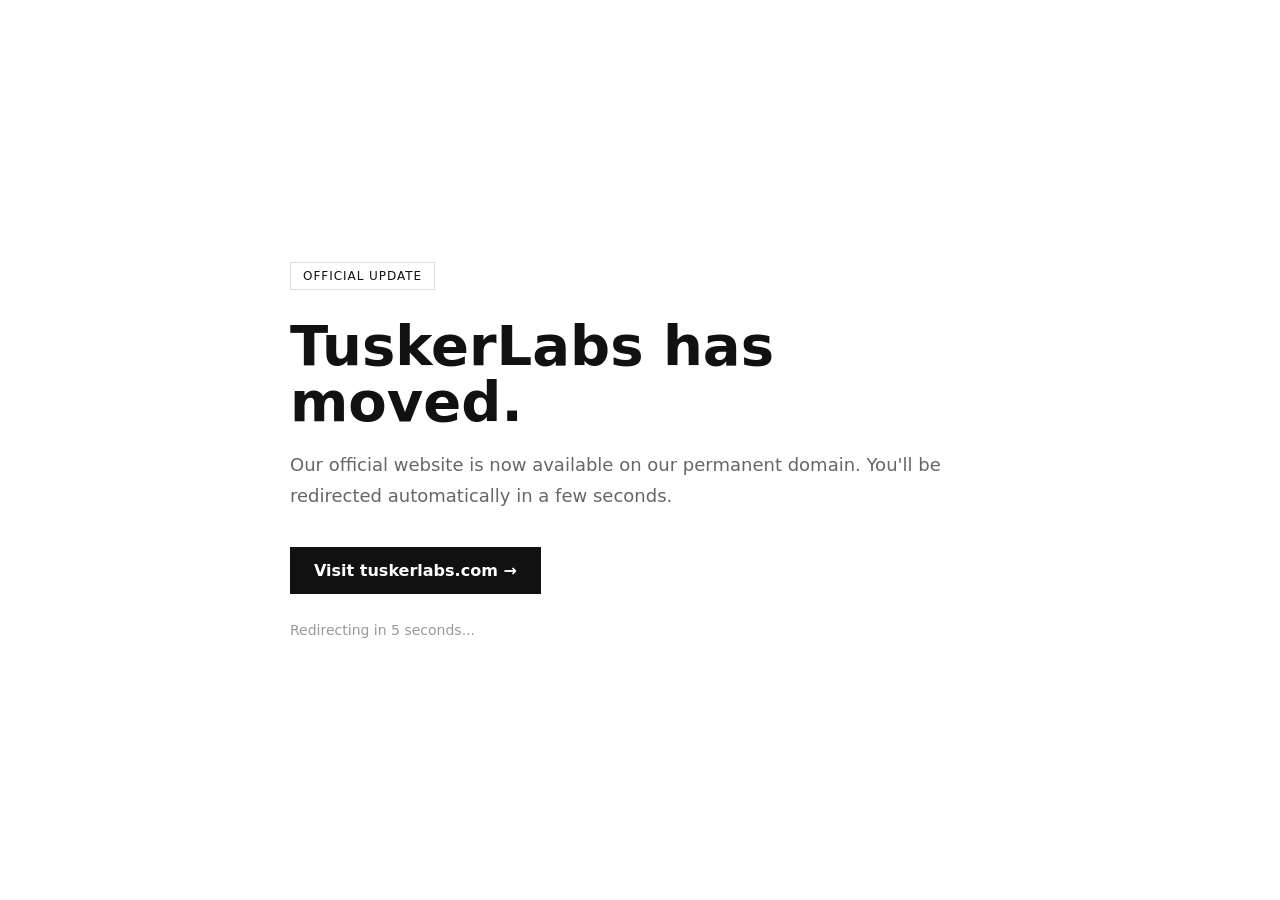
==== render-redirect/index.html @ eae3a513 "Add redirect notice for TuskerLabs website move This HTML file provides a redirect notice for users," ====
<!DOCTYPE html>
<html lang="en">
<head>
<meta charset="UTF-8">
<meta name="viewport" content="width=device-width, initial-scale=1">

<title>TuskerLabs has moved</title>

<meta http-equiv="refresh" content="5;url=https://tuskerlabs.com">

<style>
*{
    margin:0;
    padding:0;
    box-sizing:border-box;
}

body{
    font-family:Inter,system-ui,-apple-system,BlinkMacSystemFont,"Segoe UI",sans-serif;
    background:#ffffff;
    color:#111111;
    display:flex;
    justify-content:center;
    align-items:center;
    min-height:100vh;
    padding:32px;
}

.container{
    max-width:700px;
    width:100%;
}

.badge{
    display:inline-block;
    padding:6px 12px;
    border:1px solid #ddd;
    font-size:12px;
    letter-spacing:.08em;
    text-transform:uppercase;
    margin-bottom:28px;
}

h1{
    font-size:56px;
    line-height:1;
    font-weight:700;
    margin-bottom:20px;
}

p{
    color:#666;
    font-size:18px;
    line-height:1.7;
    margin-bottom:36px;
}

a.button{
    display:inline-flex;
    align-items:center;
    justify-content:center;
    padding:14px 24px;
    background:#111;
    color:white;
    text-decoration:none;
    font-weight:600;
}

a.button:hover{
    background:#000;
}

.small{
    margin-top:28px;
    font-size:14px;
    color:#999;
}

.small a{
    color:#111;
}

@media(max-width:640px){

h1{
    font-size:38px;
}

p{
    font-size:16px;
}

}
</style>
</head>

<body>

<div class="container">

<div class="badge">
Official Update
</div>

<h1>
TuskerLabs has moved.
</h1>

<p>
Our official website is now available on our permanent domain.
You'll be redirected automatically in a few seconds.
</p>

<a class="button" href="https://tuskerlabs.com">
Visit tuskerlabs.com →
</a>

<div class="small">
Redirecting in 5 seconds...
</div>

</div>

</body>
</html>
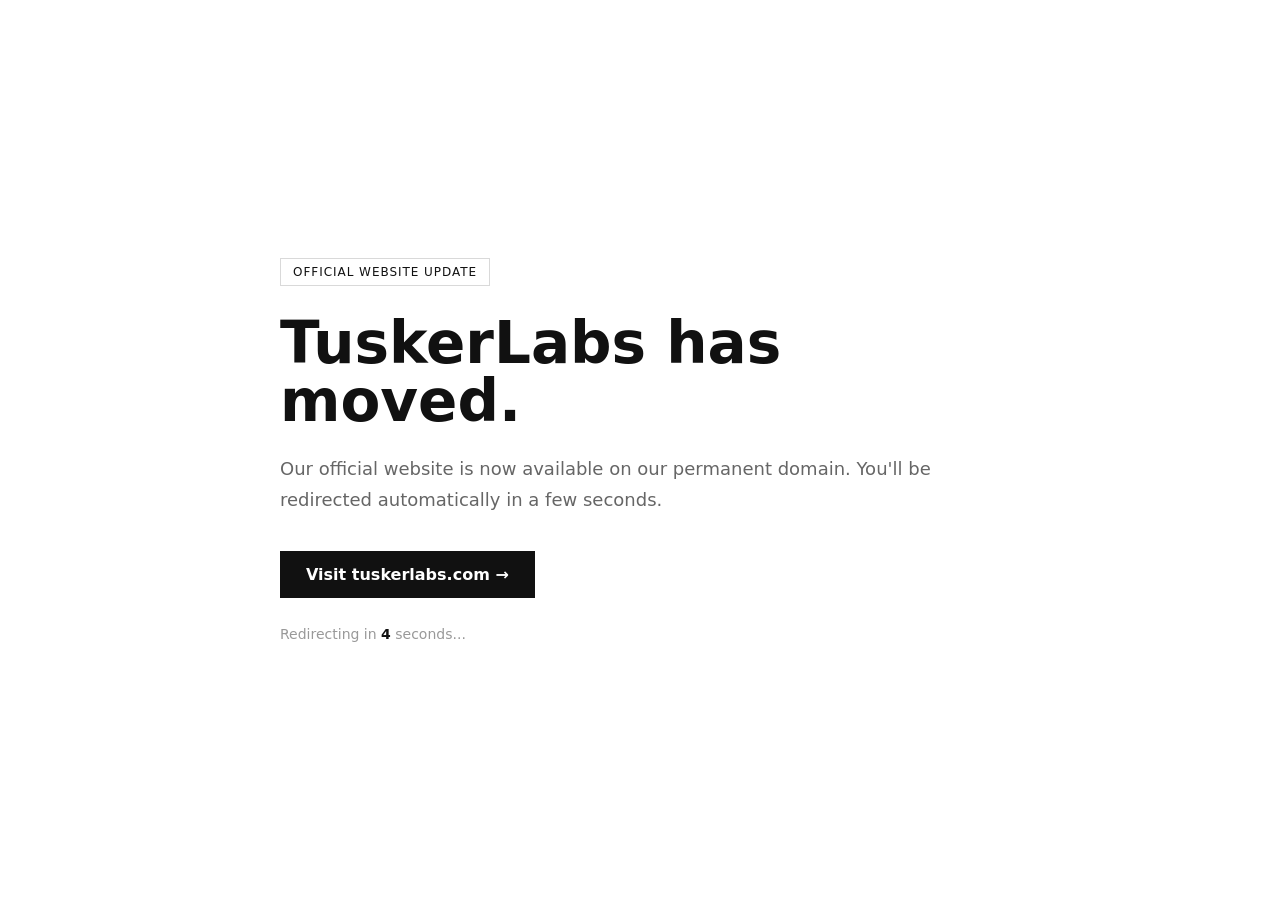
==== commit 6758b8ae: "Refactor index.html for improved structure and styles Updated HTML structure and styles for better r" ====
--- a/render-redirect/index.html
+++ b/render-redirect/index.html
@@ -1,125 +1,155 @@
 <!DOCTYPE html>
 <html lang="en">
+
 <head>
-<meta charset="UTF-8">
-<meta name="viewport" content="width=device-width, initial-scale=1">
+    <meta charset="UTF-8">
+    <meta name="viewport" content="width=device-width, initial-scale=1.0">
 
-<title>TuskerLabs has moved</title>
+    <title>TuskerLabs has moved</title>
 
-<meta http-equiv="refresh" content="5;url=https://tuskerlabs.com">
+    <style>
+        * {
+            margin: 0;
+            padding: 0;
+            box-sizing: border-box;
+        }
 
-<style>
-*{
-    margin:0;
-    padding:0;
-    box-sizing:border-box;
-}
+        body {
+            font-family: Inter, system-ui, -apple-system, BlinkMacSystemFont,
+                "Segoe UI", sans-serif;
+            background: #ffffff;
+            color: #111111;
+            min-height: 100vh;
+            display: flex;
+            align-items: center;
+            justify-content: center;
+            padding: 32px;
+        }
 
-body{
-    font-family:Inter,system-ui,-apple-system,BlinkMacSystemFont,"Segoe UI",sans-serif;
-    background:#ffffff;
-    color:#111111;
-    display:flex;
-    justify-content:center;
-    align-items:center;
-    min-height:100vh;
-    padding:32px;
-}
+        .container {
+            width: 100%;
+            max-width: 720px;
+        }
 
-.container{
-    max-width:700px;
-    width:100%;
-}
+        .badge {
+            display: inline-block;
+            padding: 6px 12px;
+            border: 1px solid #d9d9d9;
+            font-size: 12px;
+            text-transform: uppercase;
+            letter-spacing: .08em;
+            margin-bottom: 28px;
+        }
 
-.badge{
-    display:inline-block;
-    padding:6px 12px;
-    border:1px solid #ddd;
-    font-size:12px;
-    letter-spacing:.08em;
-    text-transform:uppercase;
-    margin-bottom:28px;
-}
+        h1 {
+            font-size: 58px;
+            line-height: 1;
+            margin-bottom: 24px;
+            font-weight: 700;
+        }
 
-h1{
-    font-size:56px;
-    line-height:1;
-    font-weight:700;
-    margin-bottom:20px;
-}
+        p {
+            font-size: 18px;
+            color: #666;
+            line-height: 1.7;
+            margin-bottom: 36px;
+        }
 
-p{
-    color:#666;
-    font-size:18px;
-    line-height:1.7;
-    margin-bottom:36px;
-}
+        .button {
+            display: inline-flex;
+            align-items: center;
+            justify-content: center;
+            background: #111;
+            color: #fff;
+            text-decoration: none;
+            padding: 14px 26px;
+            font-weight: 600;
+            transition: .2s;
+        }
 
-a.button{
-    display:inline-flex;
-    align-items:center;
-    justify-content:center;
-    padding:14px 24px;
-    background:#111;
-    color:white;
-    text-decoration:none;
-    font-weight:600;
-}
+        .button:hover {
+            background: #000;
+        }
 
-a.button:hover{
-    background:#000;
-}
+        .small {
+            margin-top: 28px;
+            color: #999;
+            font-size: 14px;
+        }
 
-.small{
-    margin-top:28px;
-    font-size:14px;
-    color:#999;
-}
+        #countdown {
+            color: #111;
+            font-weight: 600;
+        }
 
-.small a{
-    color:#111;
-}
+        @media (max-width:640px) {
 
-@media(max-width:640px){
+            h1 {
+                font-size: 40px;
+            }
 
-h1{
-    font-size:38px;
-}
+            p {
+                font-size: 16px;
+            }
 
-p{
-    font-size:16px;
-}
-
-}
-</style>
+        }
+    </style>
 </head>
 
 <body>
 
-<div class="container">
+    <div class="container">
 
-<div class="badge">
-Official Update
-</div>
+        <div class="badge">
+            Official Website Update
+        </div>
 
-<h1>
-TuskerLabs has moved.
-</h1>
+        <h1>
+            TuskerLabs has moved.
+        </h1>
 
-<p>
-Our official website is now available on our permanent domain.
-You'll be redirected automatically in a few seconds.
-</p>
+        <p>
+            Our official website is now available on our permanent domain.
+            You'll be redirected automatically in a few seconds.
+        </p>
 
-<a class="button" href="https://tuskerlabs.com">
-Visit tuskerlabs.com →
-</a>
+        <a class="button" href="https://tuskerlabs.com">
+            Visit tuskerlabs.com →
+        </a>
 
-<div class="small">
-Redirecting in 5 seconds...
-</div>
+        <div class="small">
+            Redirecting in <span id="countdown">5</span> seconds...
+        </div>
 
-</div>
+    </div>
+
+    <script>
+        const TARGET = "https://tuskerlabs.com";
+
+        let seconds = 5;
+
+        const countdown = document.getElementById("countdown");
+        const status = document.querySelector(".small");
+
+        const timer = setInterval(() => {
+
+            seconds--;
+
+            if (seconds > 0) {
+                countdown.textContent = seconds;
+            } else {
+                clearInterval(timer);
+
+                status.textContent = "Opening TuskerLabs...";
+
+                setTimeout(() => {
+                    window.location.replace(TARGET);
+                }, 300);
+            }
+
+        }, 1000);
+    </script>
 
 </body>
+
 </html>
